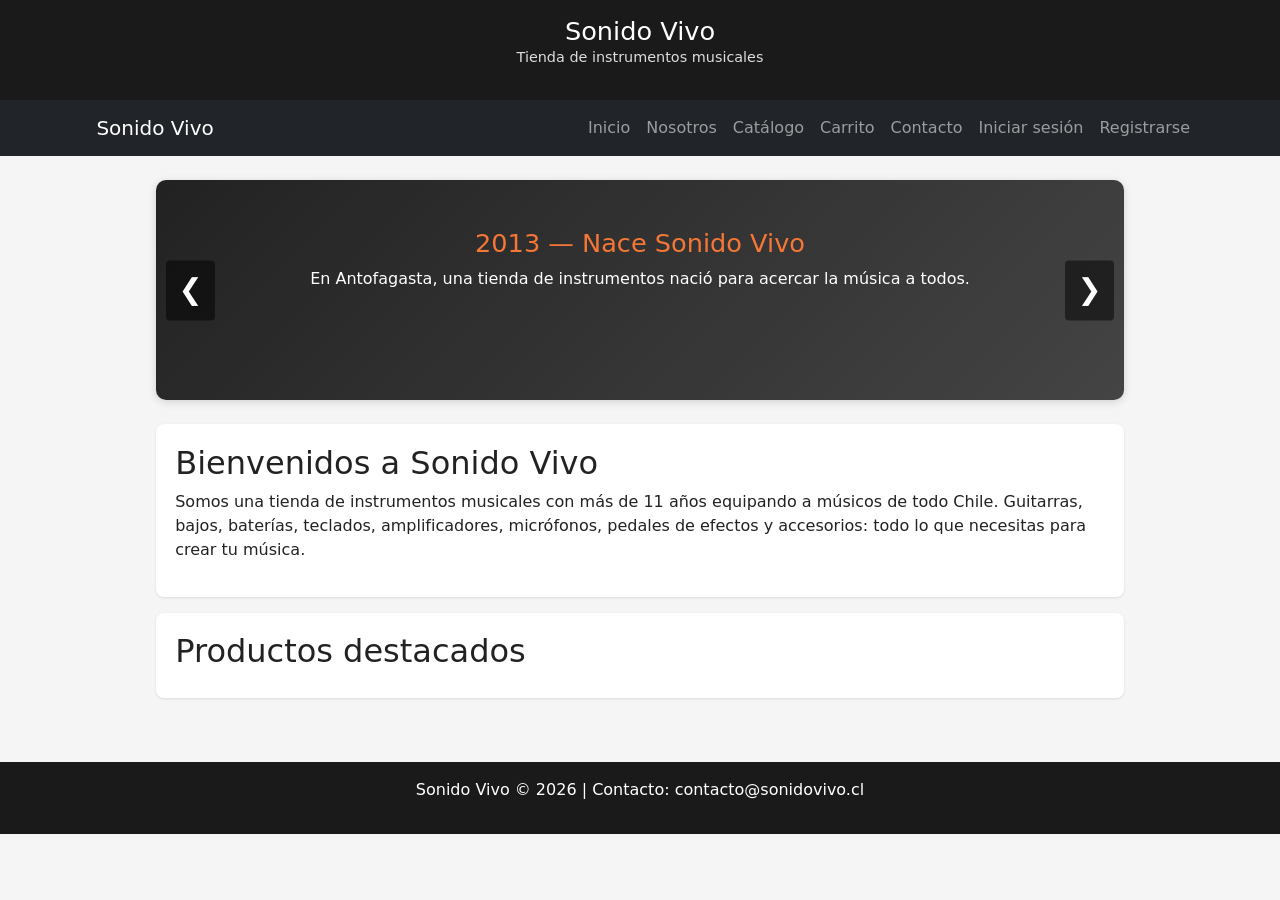
==== index.html @ e19570b1 "feat: implementa navegación con Bootstrap en todas las páginas" ====
<!DOCTYPE html>
<html lang="es">
<head>
    <meta charset="UTF-8">
    <meta name="viewport" content="width=device-width, initial-scale=1.0">
    <title>Sonido Vivo - Inicio</title>
    <link href="https://cdn.jsdelivr.net/npm/bootstrap@5.3.3/dist/css/bootstrap.min.css" rel="stylesheet">
    <link rel="stylesheet" href="css/style.css">
</head>
<body>
    <header>
        <h1>Sonido Vivo</h1>
        <p>Tienda de instrumentos musicales</p>
    </header>

  <nav class="navbar navbar-expand-lg navbar-dark bg-dark">
        <div class="container">
            <a class="navbar-brand" href="index.html">Sonido Vivo</a>
            <button class="navbar-toggler" type="button" data-bs-toggle="collapse" data-bs-target="#mainNav">
            <span class="navbar-toggler-icon"></span>
            </button>
            <div class="collapse navbar-collapse" id="mainNav">
                <ul class="navbar-nav ms-auto">
                    <li class="nav-item"><a class="nav-link" href="index.html">Inicio</a></li>
                    <li class="nav-item"><a class="nav-link" href="nosotros.html">Nosotros</a></li>
                    <li class="nav-item"><a class="nav-link" href="catalogo.html">Catálogo</a></li>
                    <li class="nav-item"><a class="nav-link" href="carrito.html">Carrito</a></li>
                    <li class="nav-item"><a class="nav-link" href="contacto.html">Contacto</a></li>
                    <li class="nav-item"><a class="nav-link" href="login.html">Iniciar sesión</a></li>
                    <li class="nav-item"><a class="nav-link" href="registro.html">Registrarse</a></li>
                </ul>
            </div>
        </div>
    </nav>

    <main>
            
    <div class="carrusel">
        <div class="carrusel-slide activo">
            <div class="carrusel-contenido">
                <h2>2013 — Nace Sonido Vivo</h2>
                <p>En Antofagasta, una tienda de instrumentos nació para acercar la música a todos.</p>
            </div>
        </div>
        <div class="carrusel-slide">
            <div class="carrusel-contenido">
                <h2>2019 — Expansión</h2>
                <p>Guitarras, bajos, baterías y más de 340 productos para cada tipo de músico.</p>
            </div>
        </div>
        <div class="carrusel-slide">
            <div class="carrusel-contenido">
                <h2>2026 — Tu música empieza aquí</h2>
                <p>Herramientas profesionales, accesorios y el sonido que buscas.</p>
            </div>
        </div>
        <button class="carrusel-btn izq" onclick="carrusel(-1)">&#10094;</button>
        <button class="carrusel-btn der" onclick="carrusel(1)">&#10095;</button>
    </div>
    
    <section>
        <h2>Bienvenidos a Sonido Vivo</h2>
        <p>Somos una tienda de instrumentos musicales con más de 11 años equipando a músicos de todo Chile. Guitarras, bajos, baterías, teclados, amplificadores, micrófonos, pedales de efectos y accesorios: todo lo que necesitas para crear tu música.</p>
    </section>
    
    <section>
        <h2>Productos destacados</h2>
        <div id="destacados"></div>
    </section>
    </main>

    <footer>
        <p>Sonido Vivo &copy; 2026 | Contacto: contacto@sonidovivo.cl</p>
    </footer>
        <script>
    var slideActual = 0;
    var slides = document.querySelectorAll('.carrusel-slide');
    var total = slides.length;

    function carrusel(direccion) {
        slides[slideActual].classList.remove('activo');
        slideActual = (slideActual + direccion + total) % total;
        slides[slideActual].classList.add('activo');
    }

    setInterval(function(){ carrusel(1); }, 5000);

        var contDestacados = document.getElementById('destacados');
        if (contDestacados) {
            var destacados = productos.slice(0, 4);
            destacados.forEach(function(p) {
                var card = document.createElement('div');
                card.className = 'producto-card';
                card.innerHTML =
                    '<img src="' + p.imagen + '" alt="' + p.nombre + '">' +
                    '<h3>' + p.nombre + '</h3>' +
                    '<p class="precio">' + new Intl.NumberFormat('es-CL',
                        {style:'currency', currency:'CLP'}).format(p.precio) + '</p>';
                contDestacados.appendChild(card);
            });
        }
        </script>
</body>
</html>
---- css/style.css ----
/* Sonido Vivo - hoja de estilos base (estructura inicial) */

* {
    box-sizing: border-box;
    margin: 0;
    padding: 0;
}

body {
    font-family: system-ui, -apple-system, "Segoe UI", Roboto, sans-serif;
    background-color: #f5f5f5;
    color: #222;
    line-height: 1.5;
}

header {
    background-color: #1a1a1a;
    color: #fff;
    text-align: center;
    padding: 1rem;
}

header h1 {
    margin: 0;
    font-size: 1.6rem;
}

header p {
    font-size: .9rem;
    opacity: .85;
}

nav {
    background-color: #333;
    display: flex;
    flex-wrap: wrap;
    justify-content: center;
    gap: .2rem;
    padding: .5rem;
}

nav a {
    color: #fff;
    text-decoration: none;
    padding: .5rem .9rem;
    border-radius: 4px;
}

nav a:hover {
    background-color: #555;
}

/* El área administrativa se diferencia visualmente de la pública */
nav.nav-admin {
    background-color: #7a1f1f;
}

main {
    max-width: 1000px;
    margin: 0 auto;
    padding: 1.5rem 1rem;
}

section {
    background: #fff;
    border-radius: 8px;
    padding: 1.2rem;
    margin-bottom: 1rem;
    box-shadow: 0 1px 3px rgba(0, 0, 0, .1);
}

form {
    display: flex;
    flex-direction: column;
    gap: .5rem;
    max-width: 420px;
}

label {
    font-weight: 600;
    font-size: .9rem;
}

input,
textarea,
select {
    padding: .5rem;
    border: 1px solid #ccc;
    border-radius: 4px;
    font-size: 1rem;
}

button {
    padding: .6rem;
    background-color: #1a1a1a;
    color: #fff;
    border: none;
    border-radius: 4px;
    cursor: pointer;
    font-size: 1rem;
}

button:hover {
    background-color: #444;
}

footer {
    background-color: #1a1a1a;
    color: #fff;
    text-align: center;
    padding: 1rem;
    margin-top: 1.5rem;
}

/* ===== Catálogo (cards generadas por catalogo.js) ===== */

#lista-productos {
    display: grid;
    grid-template-columns: repeat(auto-fill, minmax(220px, 1fr));
    gap: 1rem;
    margin-top: 1rem;
}

.producto-card {
    background: #fff;
    border: 1px solid #e0e0e0;
    border-radius: 8px;
    padding: 0.8rem;
    display: flex;
    flex-direction: column;
    align-items: center;
    text-align: center;
    box-shadow: 0 1px 3px rgba(0, 0, 0, .08);
}

/* clave: la imagen NO puede ser más ancha que la card */
.producto-card img {
    width: 100%;
    max-width: 180px;
    height: 180px;
    object-fit: cover;      /* recorta sin deformar (busca bien de cerca) */
    border-radius: 6px;
}

.producto-card h3 {
    font-size: .95rem;
    margin: .5rem 0 .1rem;
    color: #222;
}

.producto-card .marca {
    font-size: .8rem;
    color: #666;
}

.producto-card .precio {
    font-weight: 700;
    color: #1a1a1a;
    margin: .3rem 0;
}

.producto-card button {
    margin-top: .4rem;
    width: 100%;
}

/* ===== Vista de detalle ===== */
#detalle-producto {
    display: flex;
    flex-direction: column;
    align-items: center;
    text-align: center;
    gap: .6rem;
}

#detalle-producto img {
    width: 100%;
    max-width: 340px;
    height: 320px;
    object-fit: cover;
    border-radius: 8px;
}

.carrito-item {
    display: flex;
    gap: 1rem;
    align-items: center;
    border: 1px solid #e0e0e0;
    border-radius: 8px;
    padding: .6rem;
    margin-bottom: .6rem;
    background: #fafafa;
}

.carrito-item img {
    width: 90px;
    height: 90px;
    object-fit: cover;
    border-radius: 6px;
}

.carrito-item h3 { font-size: .95rem; margin-bottom: .1rem; }

#total-carrito { font-weight: 700; font-size: 1.1rem; margin: .8rem 0; }

/* Carrusel */
.carrusel {
    position: relative;
    overflow: hidden;
    border-radius: 10px;
    margin-bottom: 1.5rem;
    box-shadow: 0 2px 8px rgba(0,0,0,.15);
}
.carrusel-slide {
    display: none;
    background: linear-gradient(135deg, #222 0%, #444 100%);
    color: #fff;
    padding: 3rem 2rem;
    text-align: center;
    min-height: 220px;
}
.carrusel-slide.activo {
    display: block;
}
.carrusel-contenido h2 {
    font-size: 1.6rem;
    margin-bottom: .5rem;
    color: #f47735;
}
.carrusel-btn {
    position: absolute;
    top: 50%;
    transform: translateY(-50%);
    background: rgba(0,0,0,.5);
    color: #fff;
    border: none;
    font-size: 1.8rem;
    padding: .5rem .8rem;
    cursor: pointer;
    border-radius: 4px;
    z-index: 2;
}
.carrusel-btn.izq { left: .6rem; }
.carrusel-btn.der { right: .6rem; }
.carrusel-btn:hover { background: rgba(0,0,0,.8); }
/* Destacados (grid como el catálogo) */
#destacados {
    display: grid;
    grid-template-columns: repeat(auto-fill, minmax(220px, 1fr));
    gap: 1rem;
}
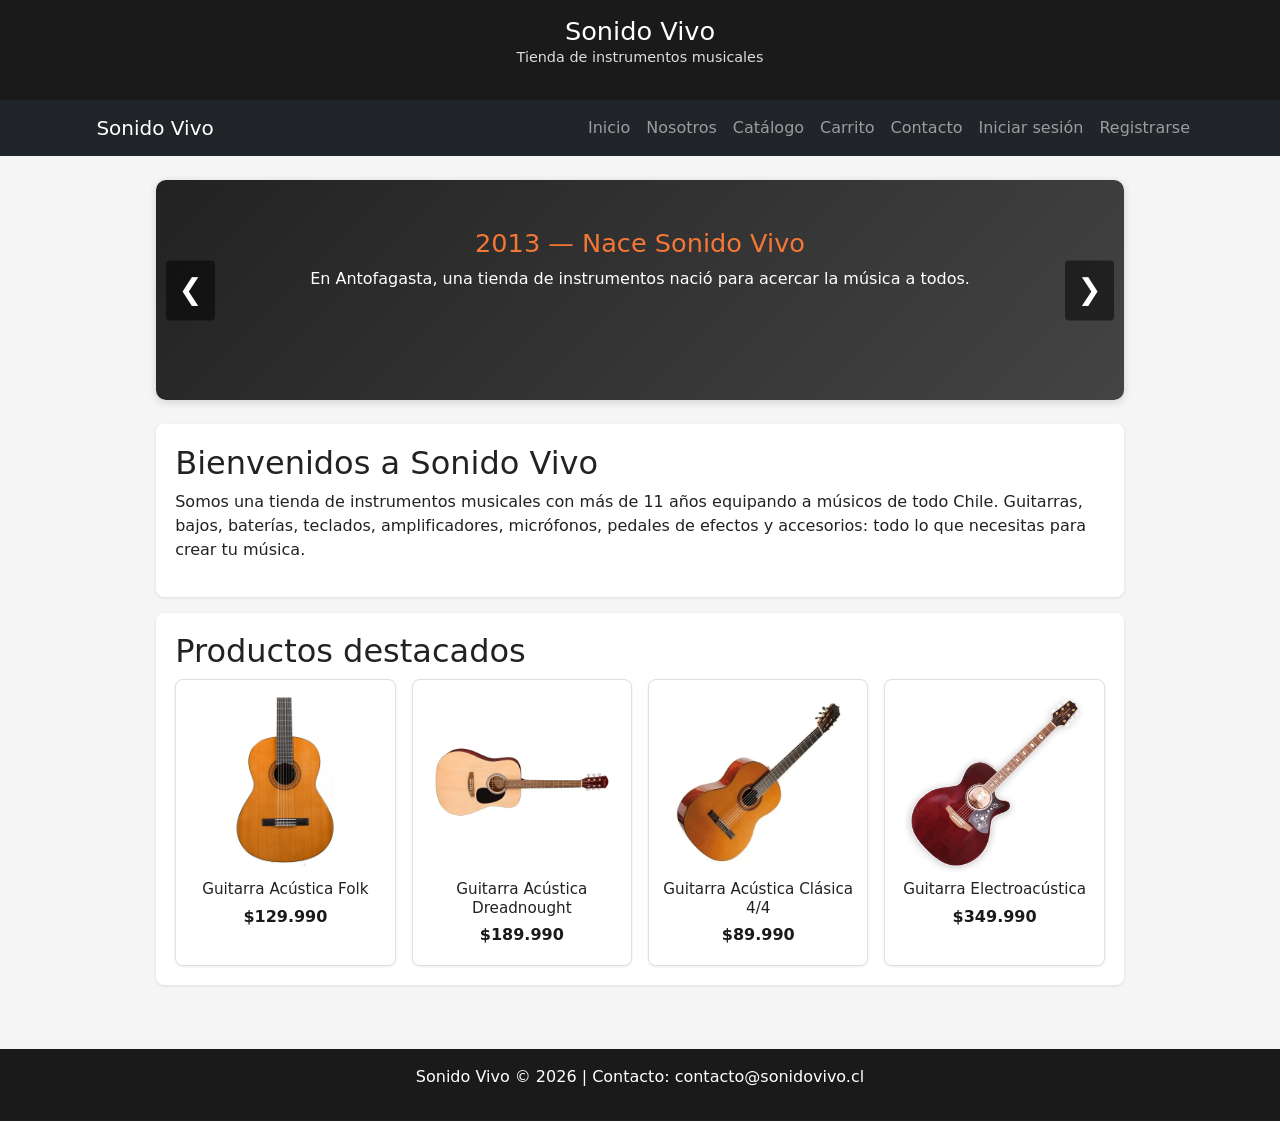
==== commit 27fdf2be: "modificando cosas corrigiendo unos errores que encontre como tambien cree un usuario admin de prueba" ====
--- a/index.html
+++ b/index.html
@@ -72,7 +72,8 @@
     <footer>
         <p>Sonido Vivo &copy; 2026 | Contacto: contacto@sonidovivo.cl</p>
     </footer>
-        <script>
+    <script src="js/productos.js"></script>
+    <script>
     var slideActual = 0;
     var slides = document.querySelectorAll('.carrusel-slide');
     var total = slides.length;
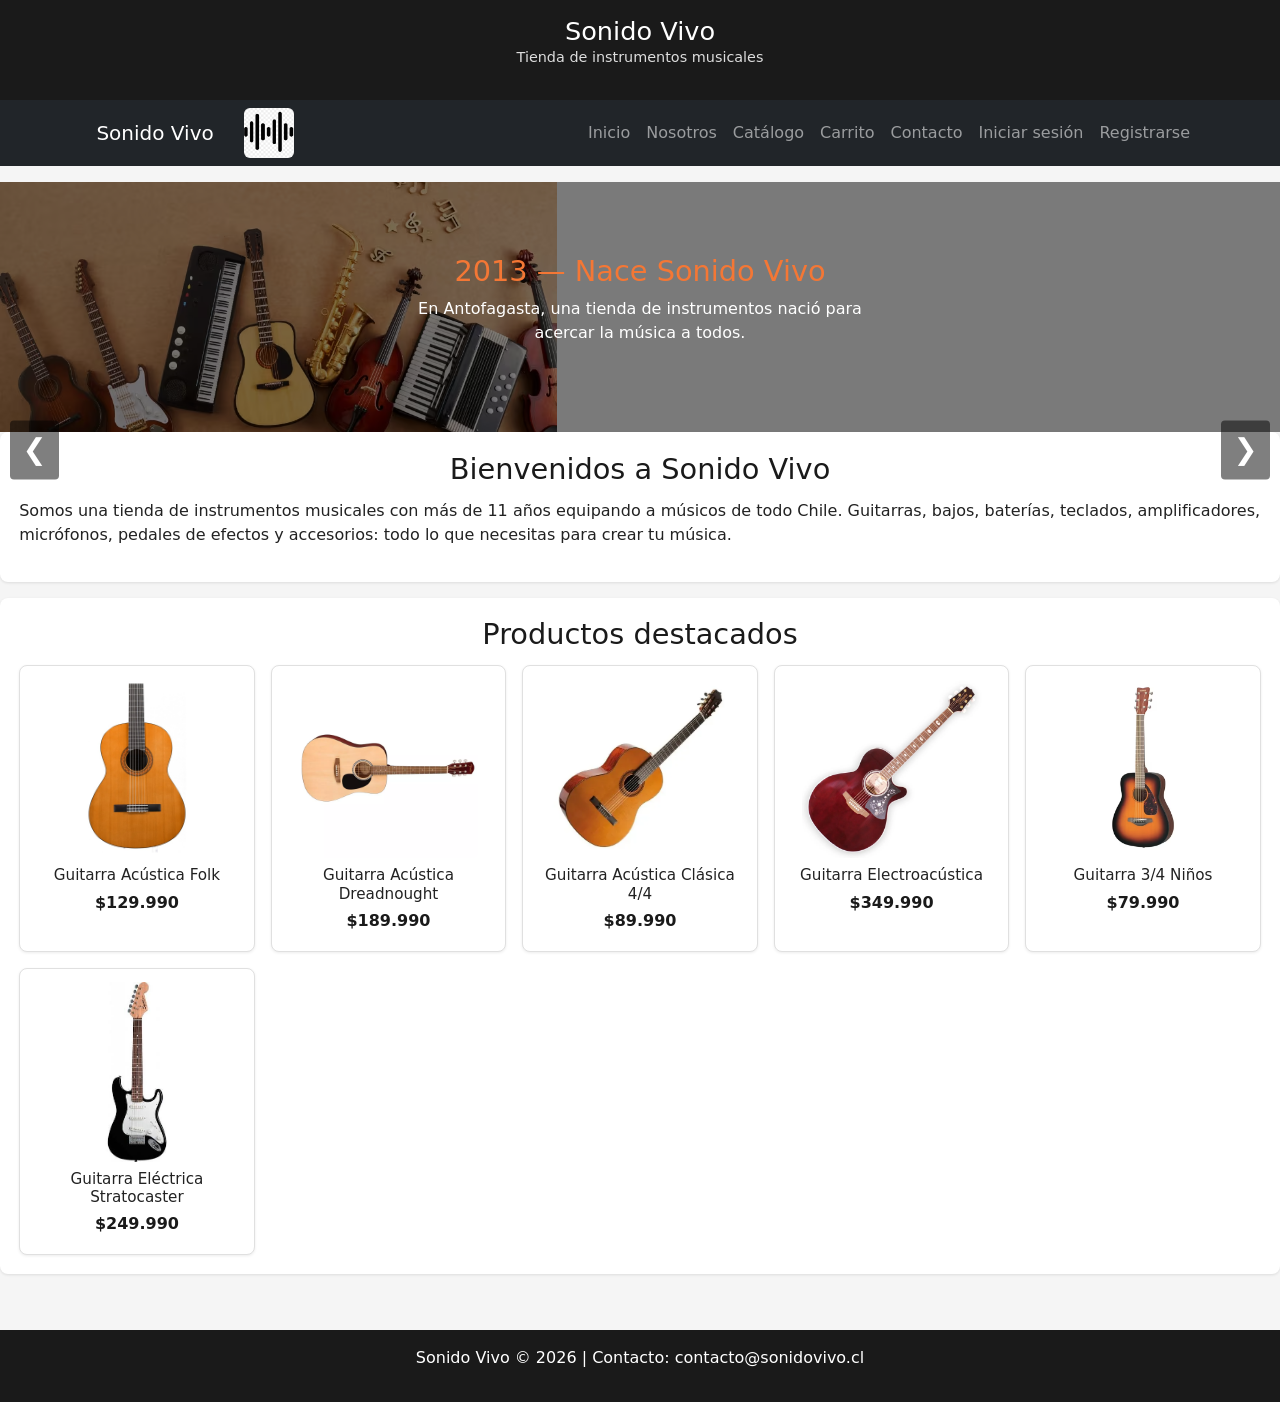
==== commit f2901e62: "feat: mejorar diseño del catálogo y agregar logo en la navegación" ====
--- a/index.html
+++ b/index.html
@@ -11,11 +11,13 @@
     <header>
         <h1>Sonido Vivo</h1>
         <p>Tienda de instrumentos musicales</p>
+        
     </header>
 
   <nav class="navbar navbar-expand-lg navbar-dark bg-dark">
         <div class="container">
             <a class="navbar-brand" href="index.html">Sonido Vivo</a>
+            <img src="imagenes/logo.png" alt="Logo de Sonido Vivo" class="logo">
             <button class="navbar-toggler" type="button" data-bs-toggle="collapse" data-bs-target="#mainNav">
             <span class="navbar-toggler-icon"></span>
             </button>
@@ -37,18 +39,22 @@
             
     <div class="carrusel">
         <div class="carrusel-slide activo">
+            <img src="imagenes/instrumento001.avif" alt="Carrusel 1">
             <div class="carrusel-contenido">
+                
                 <h2>2013 — Nace Sonido Vivo</h2>
                 <p>En Antofagasta, una tienda de instrumentos nació para acercar la música a todos.</p>
             </div>
         </div>
         <div class="carrusel-slide">
+            <img src="imagenes/festival001.jpg" alt="Carrusel 1">
             <div class="carrusel-contenido">
                 <h2>2019 — Expansión</h2>
                 <p>Guitarras, bajos, baterías y más de 340 productos para cada tipo de músico.</p>
             </div>
         </div>
         <div class="carrusel-slide">
+            <img src="imagenes/taller001.jpg" alt="Carrusel 1">
             <div class="carrusel-contenido">
                 <h2>2026 — Tu música empieza aquí</h2>
                 <p>Herramientas profesionales, accesorios y el sonido que buscas.</p>
@@ -73,7 +79,7 @@
         <p>Sonido Vivo &copy; 2026 | Contacto: contacto@sonidovivo.cl</p>
     </footer>
     <script src="js/productos.js"></script>
-    <script>
+        <script>
     var slideActual = 0;
     var slides = document.querySelectorAll('.carrusel-slide');
     var total = slides.length;
@@ -88,7 +94,7 @@
 
         var contDestacados = document.getElementById('destacados');
         if (contDestacados) {
-            var destacados = productos.slice(0, 4);
+            var destacados = productos.slice(0, 6);
             destacados.forEach(function(p) {
                 var card = document.createElement('div');
                 card.className = 'producto-card';
--- a/css/style.css
+++ b/css/style.css
@@ -50,15 +50,12 @@
     background-color: #555;
 }
 
-/* El área administrativa se diferencia visualmente de la pública */
 nav.nav-admin {
     background-color: #7a1f1f;
 }
 
 main {
-    max-width: 1000px;
-    margin: 0 auto;
-    padding: 1.5rem 1rem;
+    padding: 1rem 0;
 }
 
 section {
@@ -67,6 +64,12 @@
     padding: 1.2rem;
     margin-bottom: 1rem;
     box-shadow: 0 1px 3px rgba(0, 0, 0, .1);
+}
+section h2 {
+    text-align: center;
+    font-size: 1.8rem;
+    margin-bottom: .8rem;
+    color: #1a1a1a;
 }
 
 form {
@@ -111,16 +114,6 @@
     padding: 1rem;
     margin-top: 1.5rem;
 }
-
-/* ===== Catálogo (cards generadas por catalogo.js) ===== */
-
-#lista-productos {
-    display: grid;
-    grid-template-columns: repeat(auto-fill, minmax(220px, 1fr));
-    gap: 1rem;
-    margin-top: 1rem;
-}
-
 .producto-card {
     background: #fff;
     border: 1px solid #e0e0e0;
@@ -133,12 +126,12 @@
     box-shadow: 0 1px 3px rgba(0, 0, 0, .08);
 }
 
-/* clave: la imagen NO puede ser más ancha que la card */
+
 .producto-card img {
     width: 100%;
     max-width: 180px;
     height: 180px;
-    object-fit: cover;      /* recorta sin deformar (busca bien de cerca) */
+    object-fit: cover;      
     border-radius: 6px;
 }
 
@@ -164,7 +157,37 @@
     width: 100%;
 }
 
-/* ===== Vista de detalle ===== */
+#lista-productos {
+    display: grid;
+    grid-template-columns: repeat(3, 1fr);
+    gap: 1rem;
+    padding: 1rem 0;
+}
+
+.card-grid-item .card {
+    height: 100%;
+}
+
+.card-grid-item .card-img-top {
+    height: 200px;
+    object-fit: cover;
+}
+
+.card-grid-item .card-body {
+    display: flex;
+    flex-direction: column;
+}
+
+.card-grid-item .card-body .d-grid {
+    margin-top: auto;
+}
+
+@media (max-width: 768px) {
+    #lista-productos {
+        grid-template-columns: repeat(2, 1fr);
+    }
+}
+
 #detalle-producto {
     display: flex;
     flex-direction: column;
@@ -204,28 +227,44 @@
 #total-carrito { font-weight: 700; font-size: 1.1rem; margin: .8rem 0; }
 
 /* Carrusel */
-.carrusel {
+.carrusel-slide {
     position: relative;
+    display: none;
+    min-height: 250px;
     overflow: hidden;
-    border-radius: 10px;
-    margin-bottom: 1.5rem;
-    box-shadow: 0 2px 8px rgba(0,0,0,.15);
-}
-.carrusel-slide {
-    display: none;
-    background: linear-gradient(135deg, #222 0%, #444 100%);
-    color: #fff;
-    padding: 3rem 2rem;
-    text-align: center;
-    min-height: 220px;
 }
 .carrusel-slide.activo {
     display: block;
 }
+.carrusel-slide img {
+    height: 250px;
+    object-fit: cover;
+    display: block;
+}
+.carrusel-contenido {
+    position: absolute;
+    top: 0;
+    left: 0;
+    width: 100%;
+    height: 100%;
+    display: flex;
+    flex-direction: column;
+    justify-content: center;
+    align-items: center;
+    background: rgba(0, 0, 0, 0.5);
+    color: #fff;
+    text-align: center;
+    padding: 1rem;
+}
 .carrusel-contenido h2 {
-    font-size: 1.6rem;
-    margin-bottom: .5rem;
+    text-align: center;
+    font-size: 1.8rem;
+    margin-bottom: 0.5rem;
     color: #f47735;
+}
+.carrusel-contenido p {
+    font-size: 1rem;
+    max-width: 500px;
 }
 .carrusel-btn {
     position: absolute;
@@ -243,9 +282,16 @@
 .carrusel-btn.izq { left: .6rem; }
 .carrusel-btn.der { right: .6rem; }
 .carrusel-btn:hover { background: rgba(0,0,0,.8); }
-/* Destacados (grid como el catálogo) */
+
 #destacados {
     display: grid;
     grid-template-columns: repeat(auto-fill, minmax(220px, 1fr));
     gap: 1rem;
+}
+
+.logo {
+    width: 100%;
+    max-width: 50px;
+    object-fit: cover;
+    border-radius: 6px;
 }
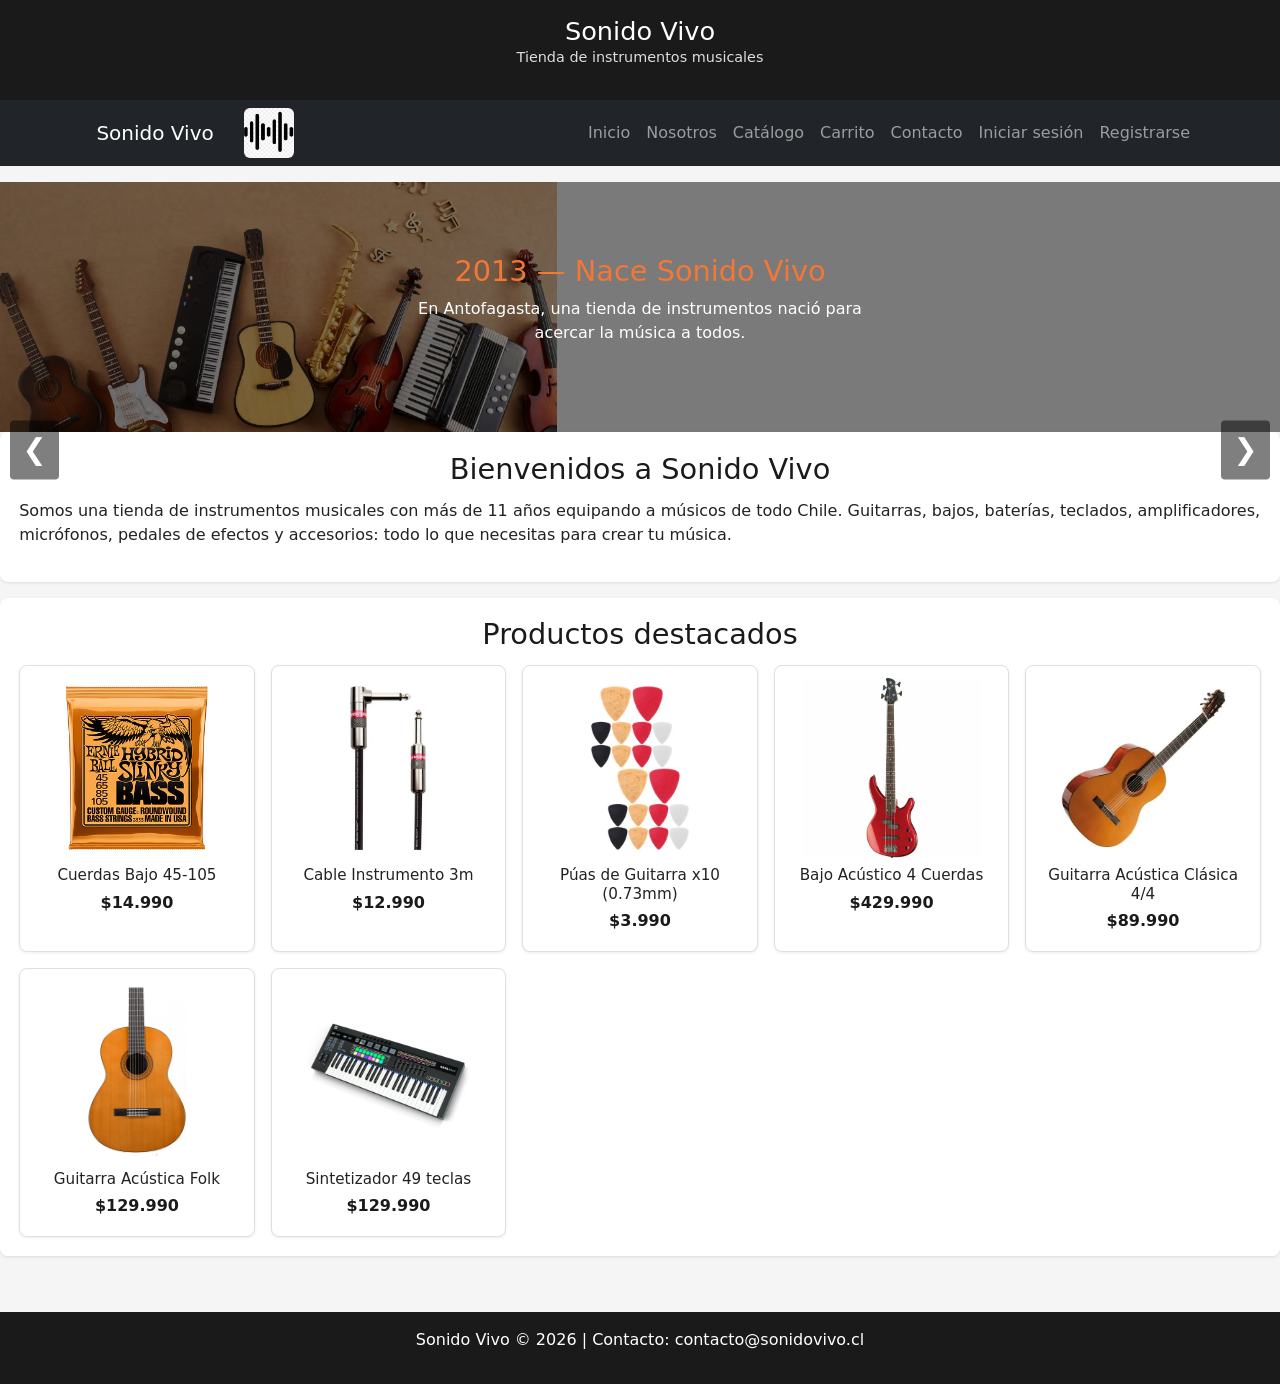
==== commit b67a113c: "feat: mejorar textos y validaciones en formularios de administración y registro" ====
--- a/index.html
+++ b/index.html
@@ -75,11 +75,13 @@
     </section>
     </main>
 
+    
     <footer>
         <p>Sonido Vivo &copy; 2026 | Contacto: contacto@sonidovivo.cl</p>
     </footer>
     <script src="js/productos.js"></script>
-        <script>
+    <script src="js/auth.js"></script>
+    <script>
     var slideActual = 0;
     var slides = document.querySelectorAll('.carrusel-slide');
     var total = slides.length;
@@ -94,7 +96,7 @@
 
         var contDestacados = document.getElementById('destacados');
         if (contDestacados) {
-            var destacados = productos.slice(0, 6);
+            var destacados = productos.slice().sort(function() { return Math.random() - 0.5; }).slice(0, 7);
             destacados.forEach(function(p) {
                 var card = document.createElement('div');
                 card.className = 'producto-card';
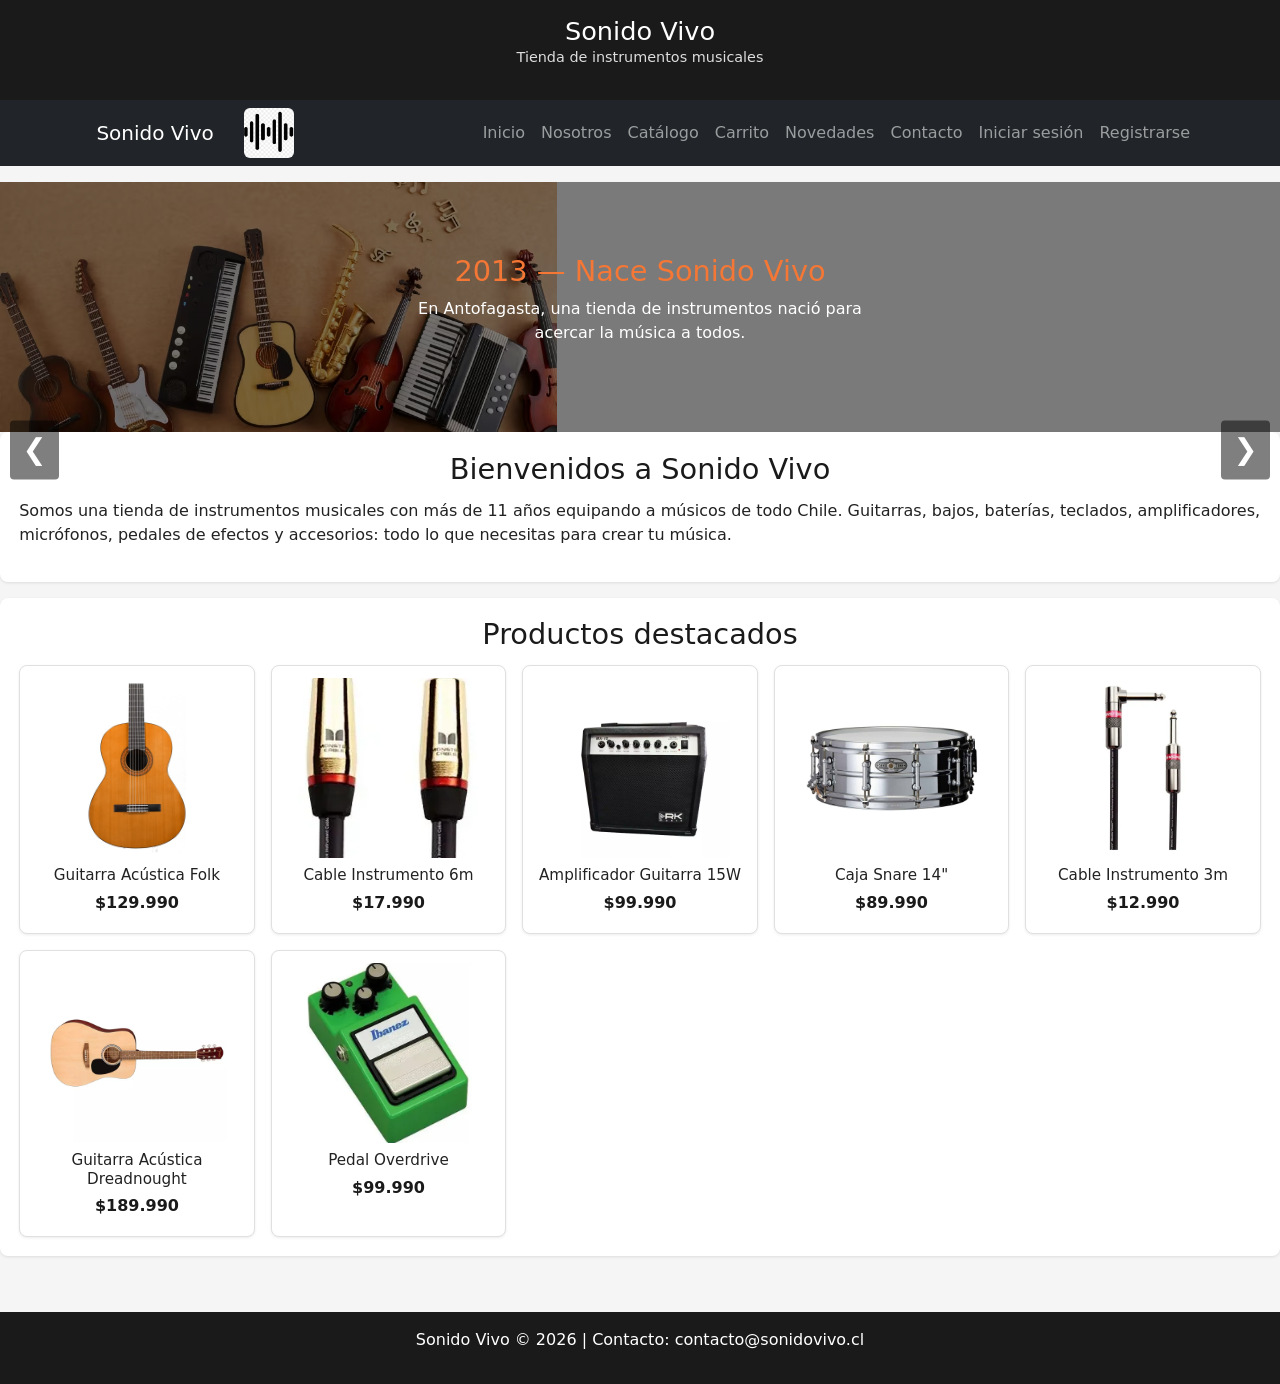
==== commit 82f6d0ae: "feat: agregar sección de novedades y mejorar validaciones en formularios" ====
--- a/index.html
+++ b/index.html
@@ -27,6 +27,7 @@
                     <li class="nav-item"><a class="nav-link" href="nosotros.html">Nosotros</a></li>
                     <li class="nav-item"><a class="nav-link" href="catalogo.html">Catálogo</a></li>
                     <li class="nav-item"><a class="nav-link" href="carrito.html">Carrito</a></li>
+                    <li class="nav-item"><a class="nav-link" href="novedades.html">Novedades</a></li>
                     <li class="nav-item"><a class="nav-link" href="contacto.html">Contacto</a></li>
                     <li class="nav-item"><a class="nav-link" href="login.html">Iniciar sesión</a></li>
                     <li class="nav-item"><a class="nav-link" href="registro.html">Registrarse</a></li>
--- a/css/style.css
+++ b/css/style.css
@@ -11,6 +11,9 @@
     background-color: #f5f5f5;
     color: #222;
     line-height: 1.5;
+    display: flex;
+    flex-direction: column;
+    min-height: 100vh;
 }
 
 header {
@@ -56,6 +59,7 @@
 
 main {
     padding: 1rem 0;
+    flex: 1;
 }
 
 section {
@@ -226,7 +230,6 @@
 
 #total-carrito { font-weight: 700; font-size: 1.1rem; margin: .8rem 0; }
 
-/* Carrusel */
 .carrusel-slide {
     position: relative;
     display: none;
@@ -294,4 +297,9 @@
     max-width: 50px;
     object-fit: cover;
     border-radius: 6px;
+}
+#lista-novedades .card-img-top {
+    height: 200px;
+    object-fit: contain;
+    width: 100%;
 }
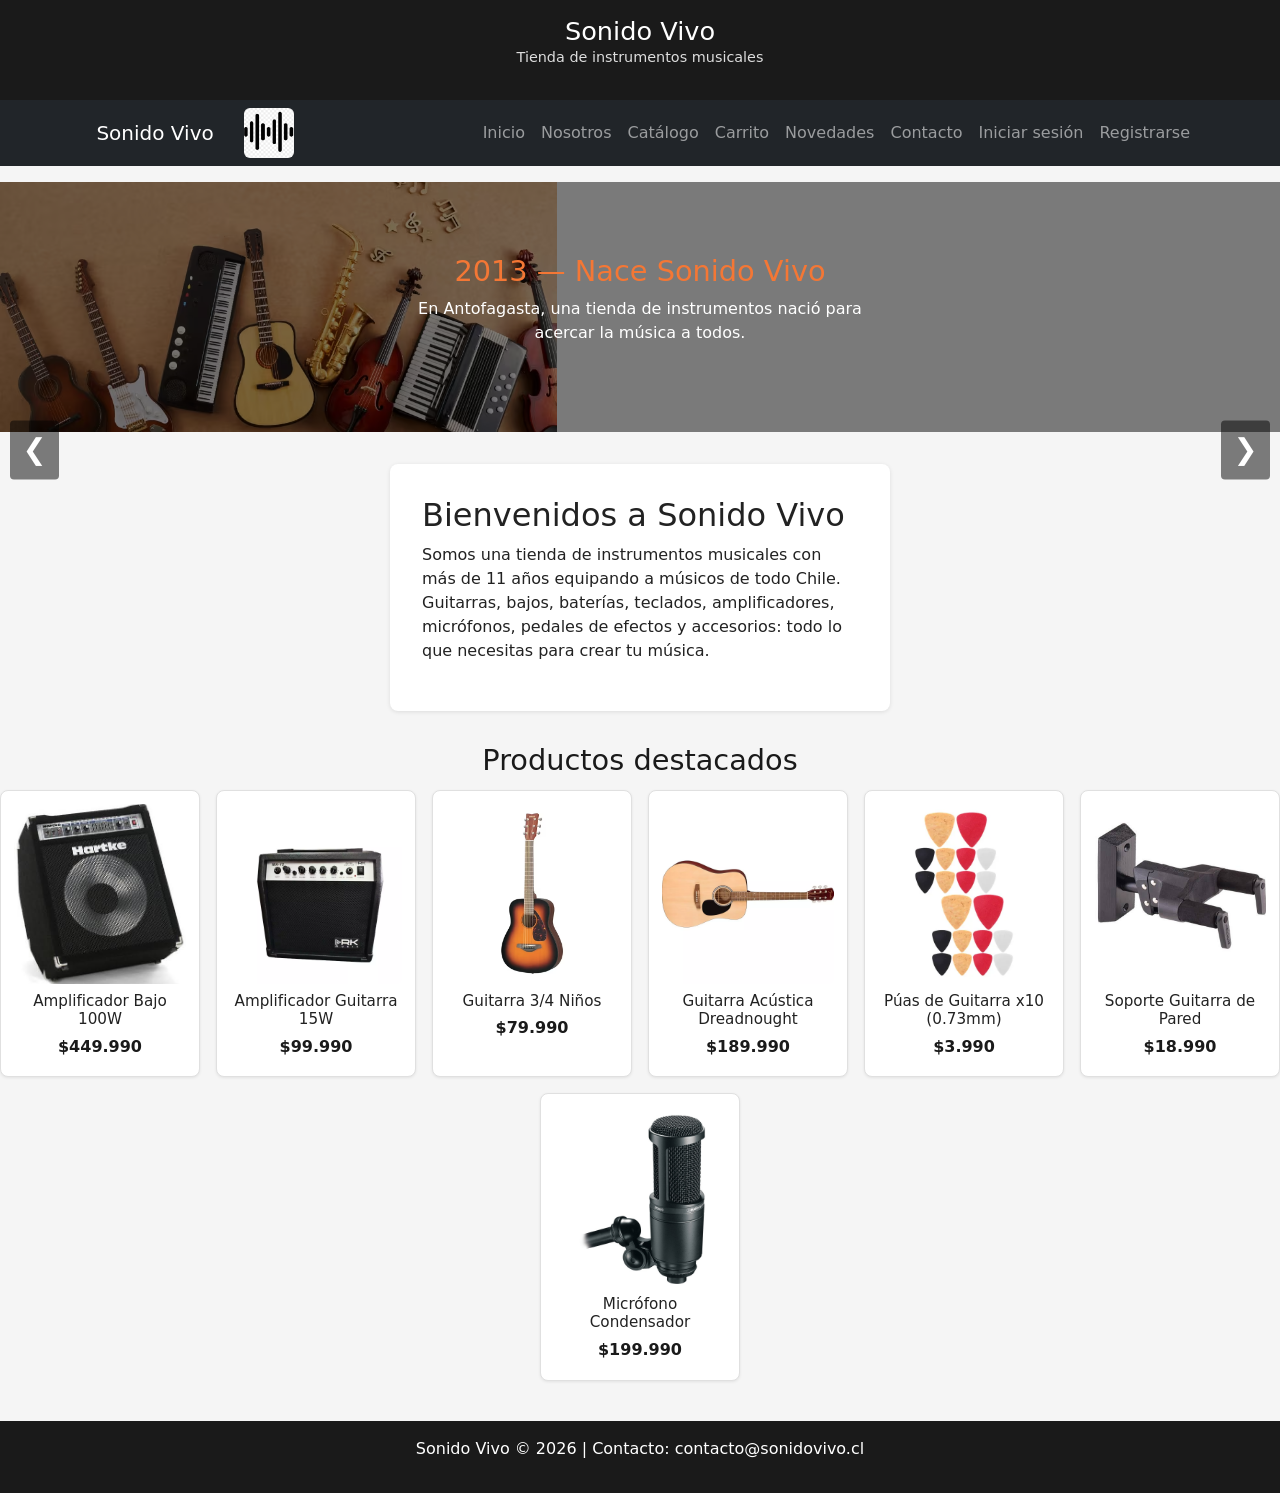
==== commit 76d6d2cf: "feat: mejorar diseño de la sección de destacados y ajustar estilos en CSS" ====
--- a/index.html
+++ b/index.html
@@ -70,10 +70,11 @@
         <p>Somos una tienda de instrumentos musicales con más de 11 años equipando a músicos de todo Chile. Guitarras, bajos, baterías, teclados, amplificadores, micrófonos, pedales de efectos y accesorios: todo lo que necesitas para crear tu música.</p>
     </section>
     
-    <section>
+    <div class="destacados-wrapper">
         <h2>Productos destacados</h2>
         <div id="destacados"></div>
-    </section>
+    </div>
+    
     </main>
 
     
--- a/css/style.css
+++ b/css/style.css
@@ -64,12 +64,14 @@
 
 section {
     background: #fff;
+    padding: 2rem;
+    margin-bottom: 1rem;
+    max-width: 500px;
+    margin: 2rem auto;
     border-radius: 8px;
-    padding: 1.2rem;
-    margin-bottom: 1rem;
-    box-shadow: 0 1px 3px rgba(0, 0, 0, .1);
-}
-section h2 {
+    box-shadow: 0 1px 4px rgba(0,0,0,.1);
+}
+div h2 {
     text-align: center;
     font-size: 1.8rem;
     margin-bottom: .8rem;
@@ -287,9 +289,13 @@
 .carrusel-btn:hover { background: rgba(0,0,0,.8); }
 
 #destacados {
-    display: grid;
-    grid-template-columns: repeat(auto-fill, minmax(220px, 1fr));
+    display: flex;
+    flex-wrap: wrap;
     gap: 1rem;
+    justify-content: center;
+}
+#destacados .producto-card {
+     flex: 0 0 200px;
 }
 
 .logo {
